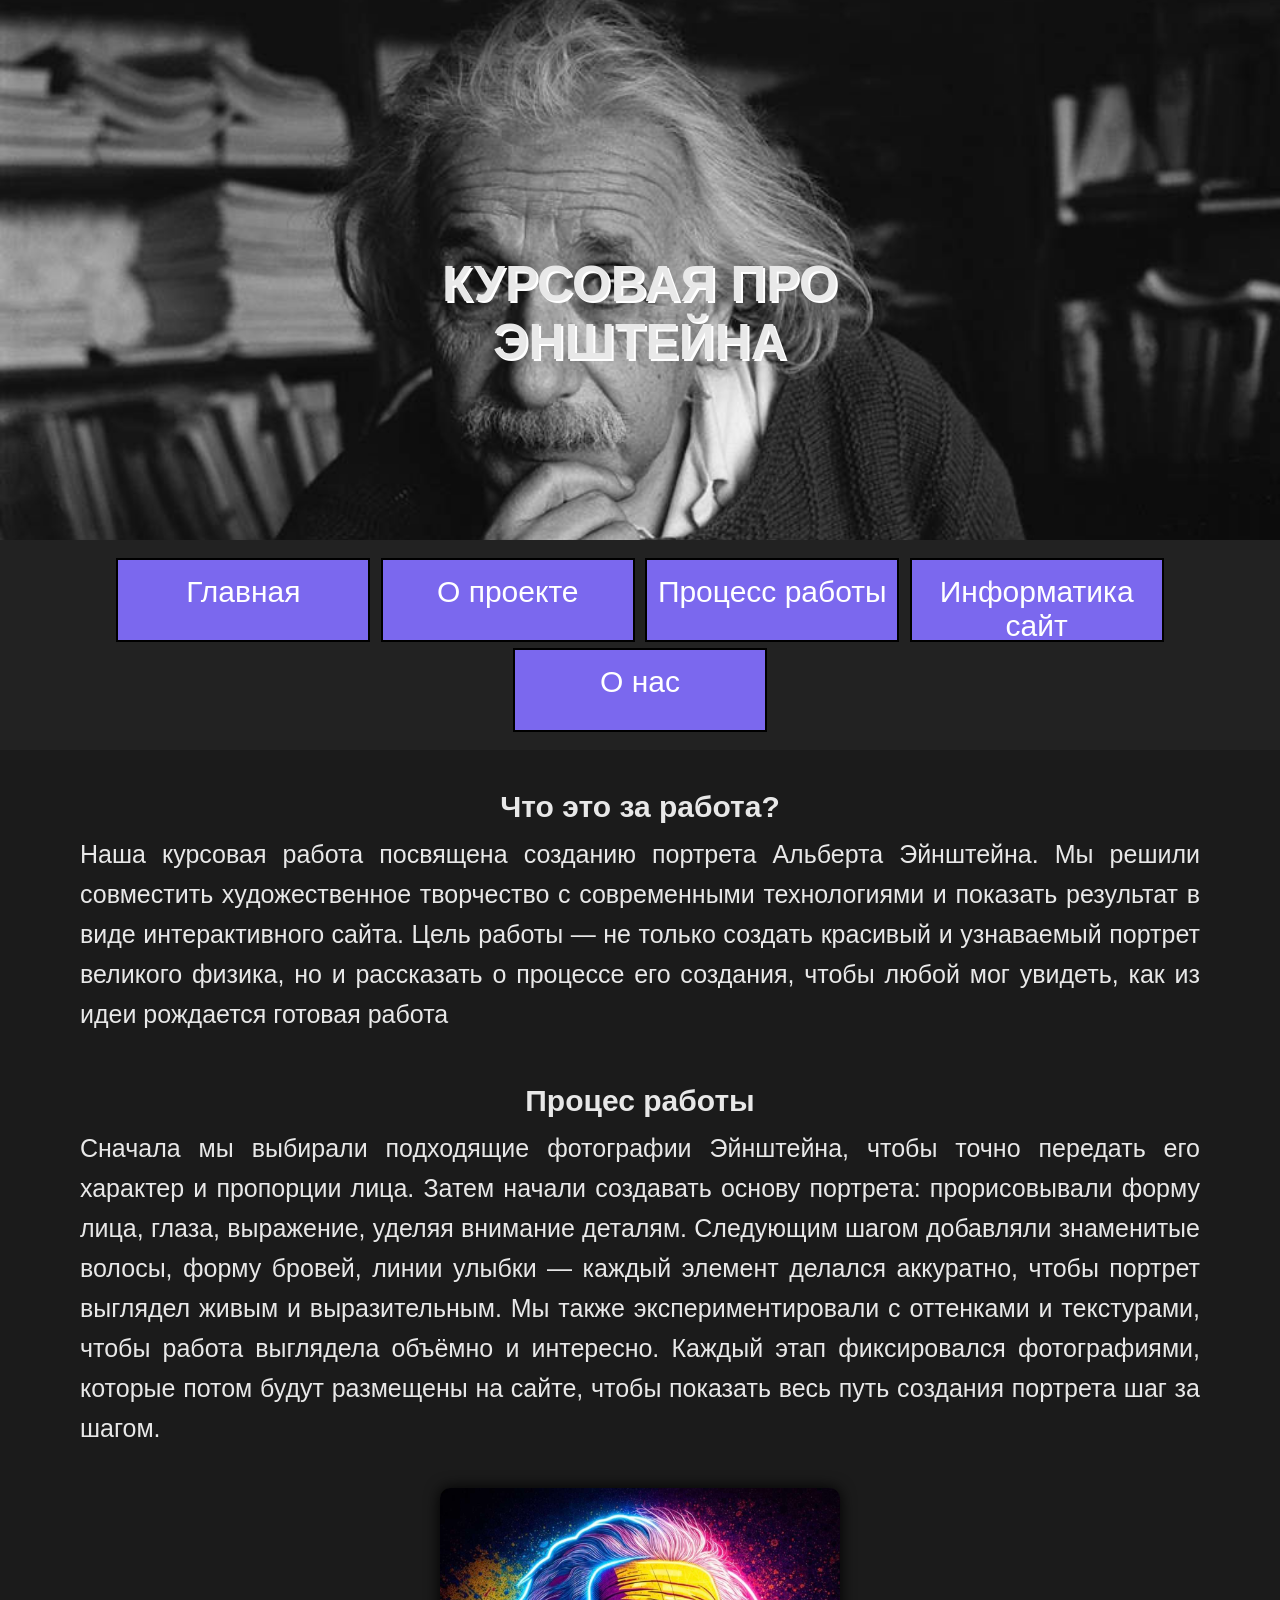
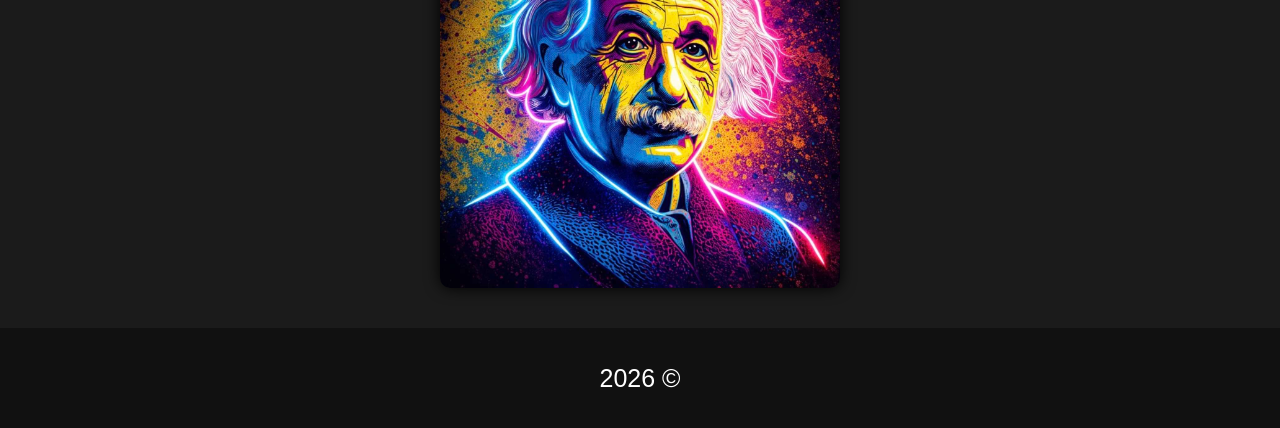
==== index.html @ 96ac1add "Add files via upload" ====
<!DOCTYPE html>
<html lang="lt">
    <head>
        <meta charset="UTF-8" />
        <title>Курсовая про Энштейна</title>
        <link href="style.css" type="text/css" rel="stylesheet">
    </head>
    <body>
        <header>
            <h1>Курсовая про Энштейна</h1>
        </header>
        
        <nav>
            <ul>
                <li><a href="index.html">Главная</a></li>
                <li><a href="Project.html">О проекте</a></li>
                <li><a href="proces.html">Процесс работы</a></li>
                <li><a href="information.html">Информатика сайт</a></li>
                <li><a href="Ending.html">О нас</a></li>
            </ul>
        </nav>
        
        <main>
           <h2>Что это за работа?</h2>
           
            <p>Наша курсовая работа посвящена созданию портрета Альберта Эйнштейна.
            Мы решили совместить художественное творчество с современными технологиями и показать результат в виде интерактивного сайта.
            Цель работы — не только создать красивый и узнаваемый портрет великого физика, но и рассказать о процессе его создания, чтобы любой мог увидеть, как из идеи рождается готовая работа</p>
            
            <h2>Процес работы</h2>
            
            <p>Сначала мы выбирали подходящие фотографии Эйнштейна, чтобы точно передать его характер и пропорции лица.
            Затем начали создавать основу портрета: прорисовывали форму лица, глаза, выражение, уделяя внимание деталям.
            Следующим шагом добавляли знаменитые волосы, форму бровей, линии улыбки — каждый элемент делался аккуратно, чтобы портрет выглядел живым и выразительным.
            Мы также экспериментировали с оттенками и текстурами, чтобы работа выглядела объёмно и интересно.
            Каждый этап фиксировался фотографиями, которые потом будут размещены на сайте, чтобы показать весь путь создания портрета шаг за шагом.</p>
            <img src="картина.jpg">
        </main>
        
        <footer>
        <p class="white">2026 &copy;</p>  
        </footer>
    </body>
</html>
---- style.css ----
*{
    margin: 0;
    padding: 0;
    box-sizing: border-box;
}

body{
background-color:#1b1b1b;
color:#e8e8e8;
font-family: Arial, sans-serif;
margin:0;
}

header{
    width: 100%;
    height: 60vh;
    background-image: url(pav1.jpg);
    background-position: center;
    background-size: cover;
    background-repeat: no-repeat;
    background-attachment: fixed;
    padding: 5px;
    
    
}

h1{
    text-align: center;
    width: 450px;
    height: 150px;
    font-size: 50px;
    margin: 250px auto;
    text-transform: uppercase;
    text-shadow: 2px 2px #fff;
}

nav{
    width: 100%;
    background-color: #222;
    height: auto;
    padding:15px; 
}

ul{
    width: 100%;
    text-align: center;
    color: brown;
}

li{
    outline: 2px solid black;
    display: inline-block;
    width: 250px;
    height: 80px;
    background-color: mediumslateblue;
    vertical-align: top;
    margin: 5px;
}

a{
    display: block;
    width: 250px;
    height: 80px;
    text-decoration: none;
    color: #fff;
    font-size: 30px;
    padding-top: 15px;
    
}

h2{
    text-align: center;
    font-size: 30px;
    margin-top: 40px;
    
}

p{
    font-size: 25px;
    text-align: justify;
    padding: 10px 80px;
    line-height: 1.6;
}

main{
    text-align: center;
}

img{
    display: block;
    margin: 30px auto;
    border-radius: 10px;
    box-shadow: 0 0 15px black;
    width: 400px;
    height: 400px;
}

footer{
    background-color: #111;
    text-align: center;
    padding: 20px;
    margin-top: 40px;
}

.white{
    color: #fff;
    text-align: center;
}

a:hover{
    background-color: #836fff;
}
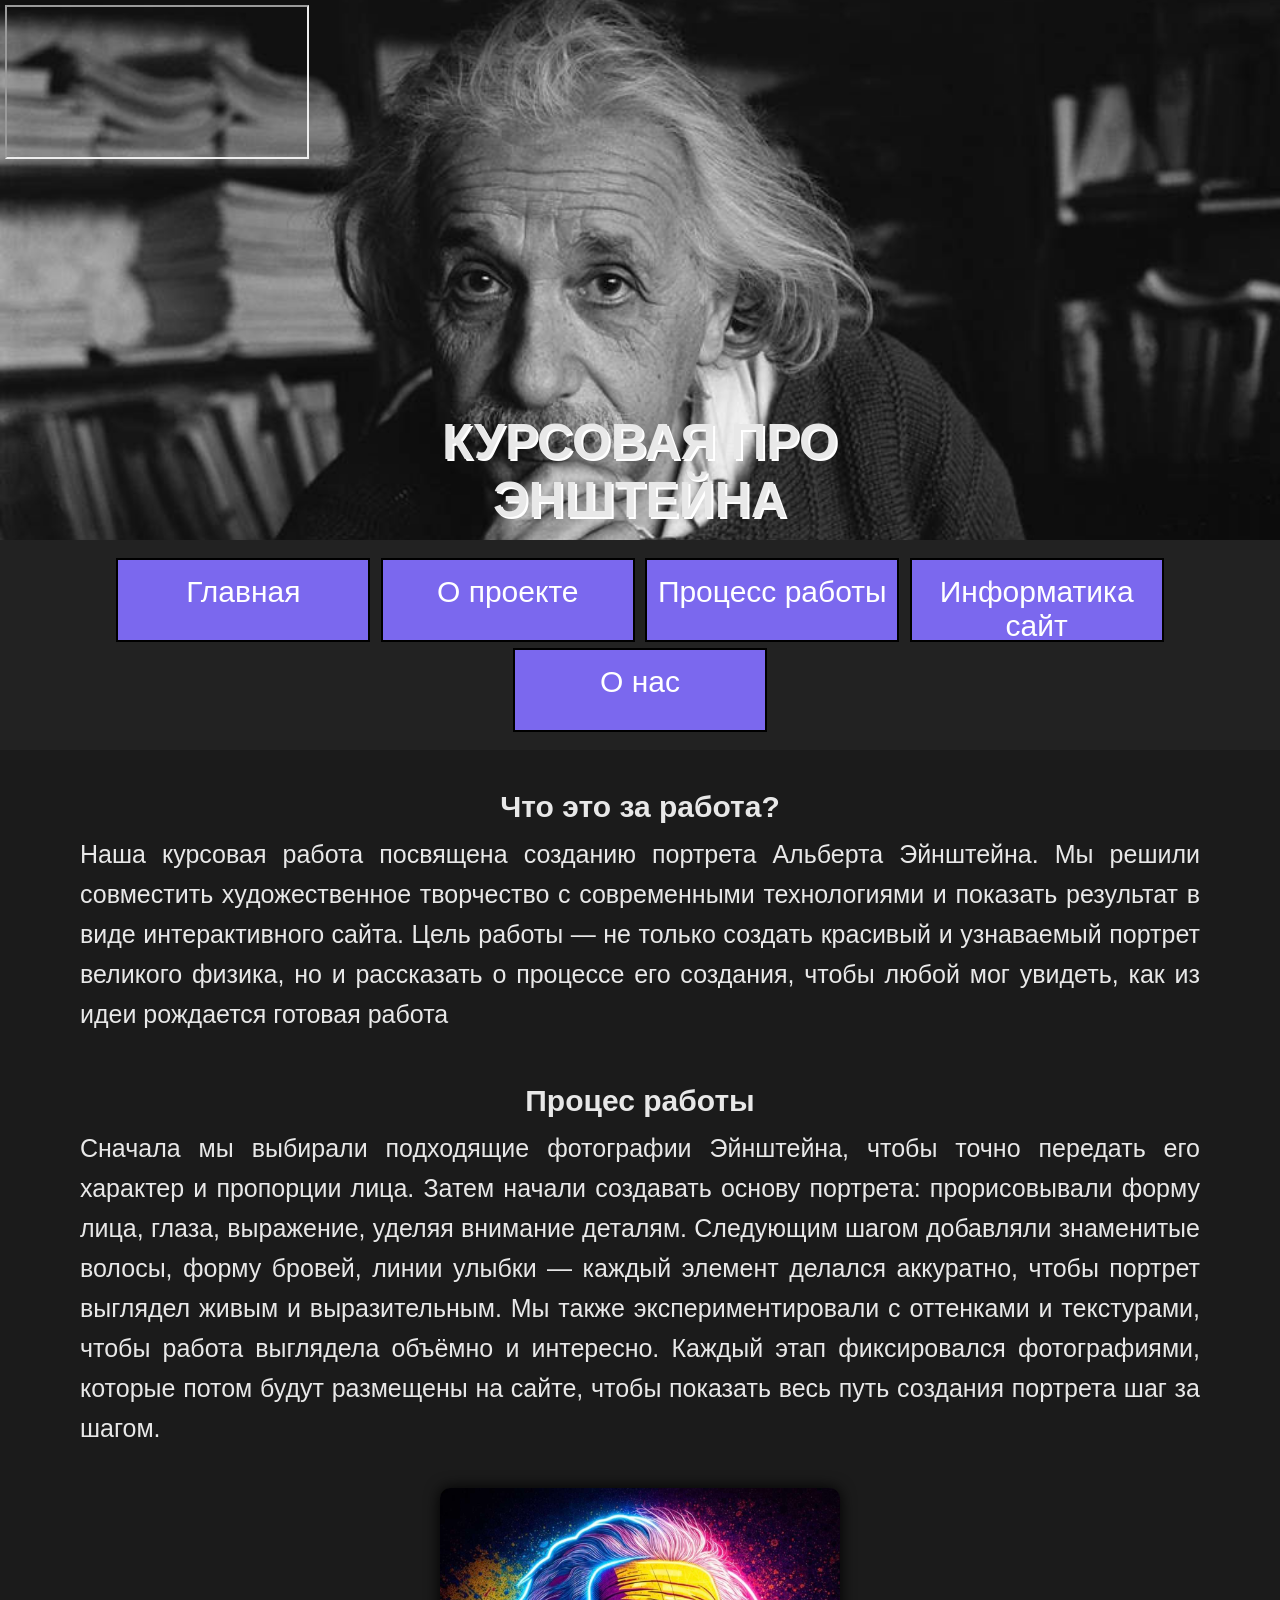
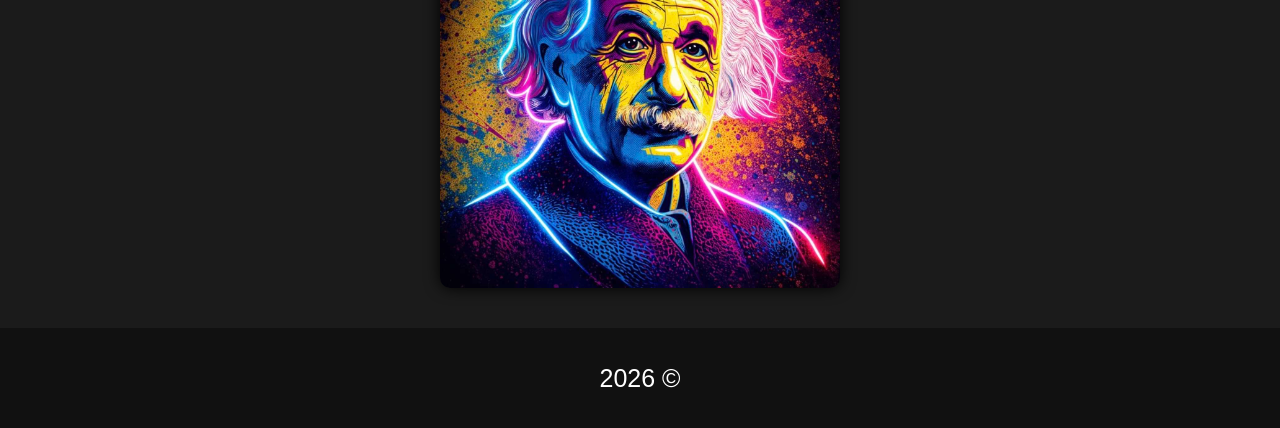
==== commit 216d29d6: "Add Lottie animation to header in index.html" ====
--- a/index.html
+++ b/index.html
@@ -7,6 +7,7 @@
     </head>
     <body>
         <header>
+            <div class="baltas"><iframe src="https://lottie.host/embed/0d480e5c-32a3-4515-ab37-506a6af05c11/VQmAY30G4H.lottie"></iframe></div>
             <h1>Курсовая про Энштейна</h1>
         </header>
         
